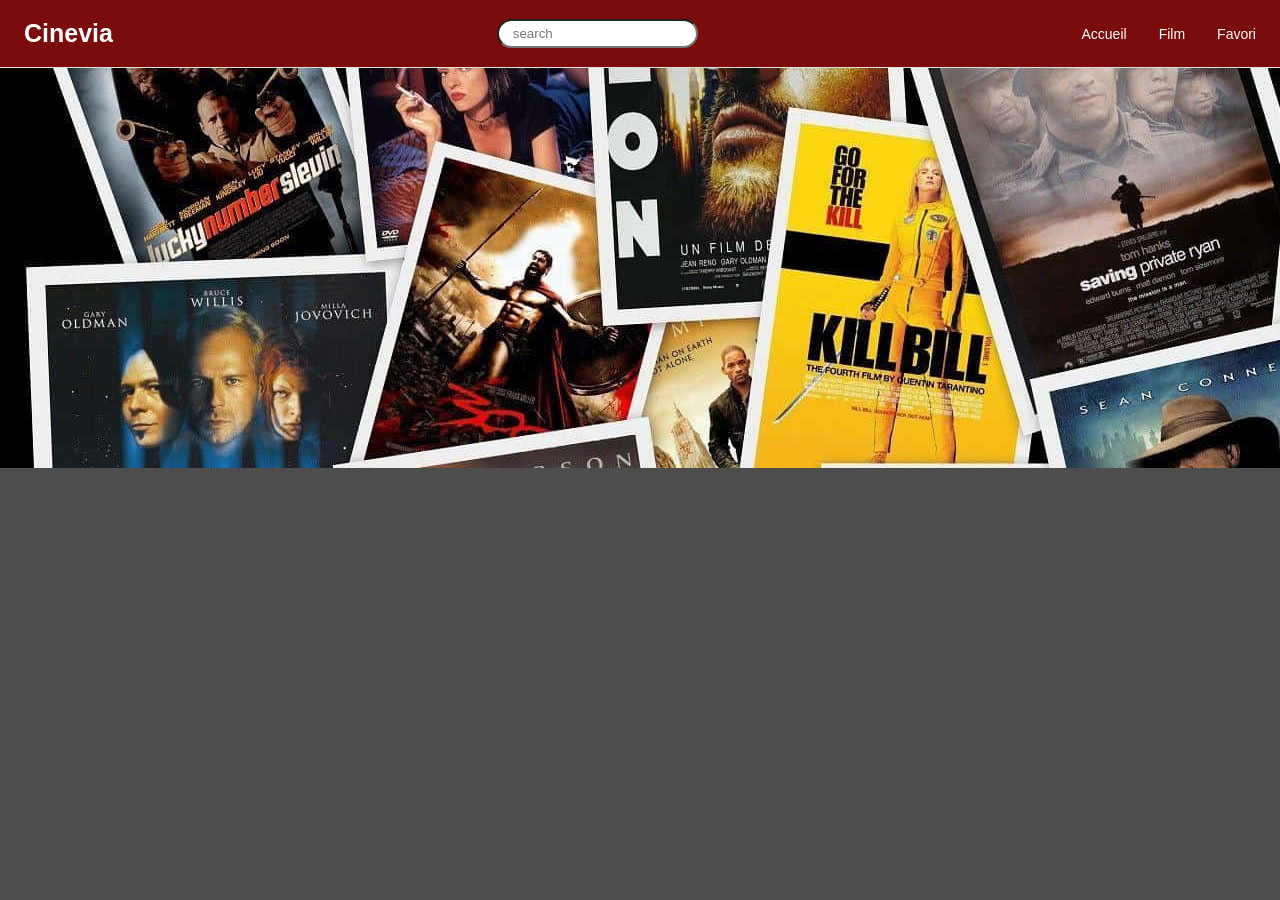
==== accueil.html @ 2629f738 "modified accueil and style" ====
<!DOCTYPE html>
<html lang="en">
<head>
    <meta charset="UTF-8">
    <meta name="viewport" content="width=device-width, initial-scale=1.0">
    <title>Document</title>
    <link rel="stylesheet" href="style.css">
</head>
<body>
<header>
   <div class="navbar">
     <h1 class="logo">Cinevia</h1>
        <input type="text" placeholder="search">
        <div class="menu">
            <ul class="nav-menu">
                <li><a href="#">Accueil</a></li>
                <li><a href="#">Film</a></li>
                <li><a href="#">Favori</a></li>
            </ul>
        </div>   
    </div>

</header>
<section class="hero">
<div class="hero-img">
    <h1>Decouvrez les meilleurs films</h1>
    
</div>
</section>
</body>
</html>
---- style.css ----
*{
    margin: 0;
    padding: 0;
    box-sizing: border-box;
}
body{
    font-family: Arial, Helvetica, sans-serif;
    background-color:#4D4D4D ;
}
html{
    scroll-behavior: smooth;
}

.navbar {
    border-bottom: 1px solid #e0e0e0;
    background-color: #7B0C0C;
    max-width: 7000px;
    margin: 0 ;
    height: 68px;
    display: flex;
    align-items: center;
    justify-content: space-between; 
    padding: 20px 24px;
    position: sticky;
    top: 0;
}
.logo{
    font-size: 25px;
    display: flex;
    padding-left: flex;
    align-items: center;
    gap: 8px;
    text-decoration: none;
    color: #ffffffff;
    text-align: right;
}
.navbar input[type="text"] {
    padding: 5px 14px;
    border-radius: 16px;


}
.nav-menu {
    list-style: none;
    display: flex;
    align-items: center;
    gap:32px;
}
.nav-menu a{
    text-decoration: none;
    color: #fff;
    font-size: 14px;
    font-weight: 500;
}

.hero {
    position: relative;
    height: 400px;
    overflow: hidden;
    display: flex;
    align-items: center;
    justify-content: center;
    
}
.hero-img {
    
width: 500%;
height: 200%;
background-image: url('image/movie-poster-background-q1zm830g0hfww2lk.jpg');
background-repeat: no-repeat;

}
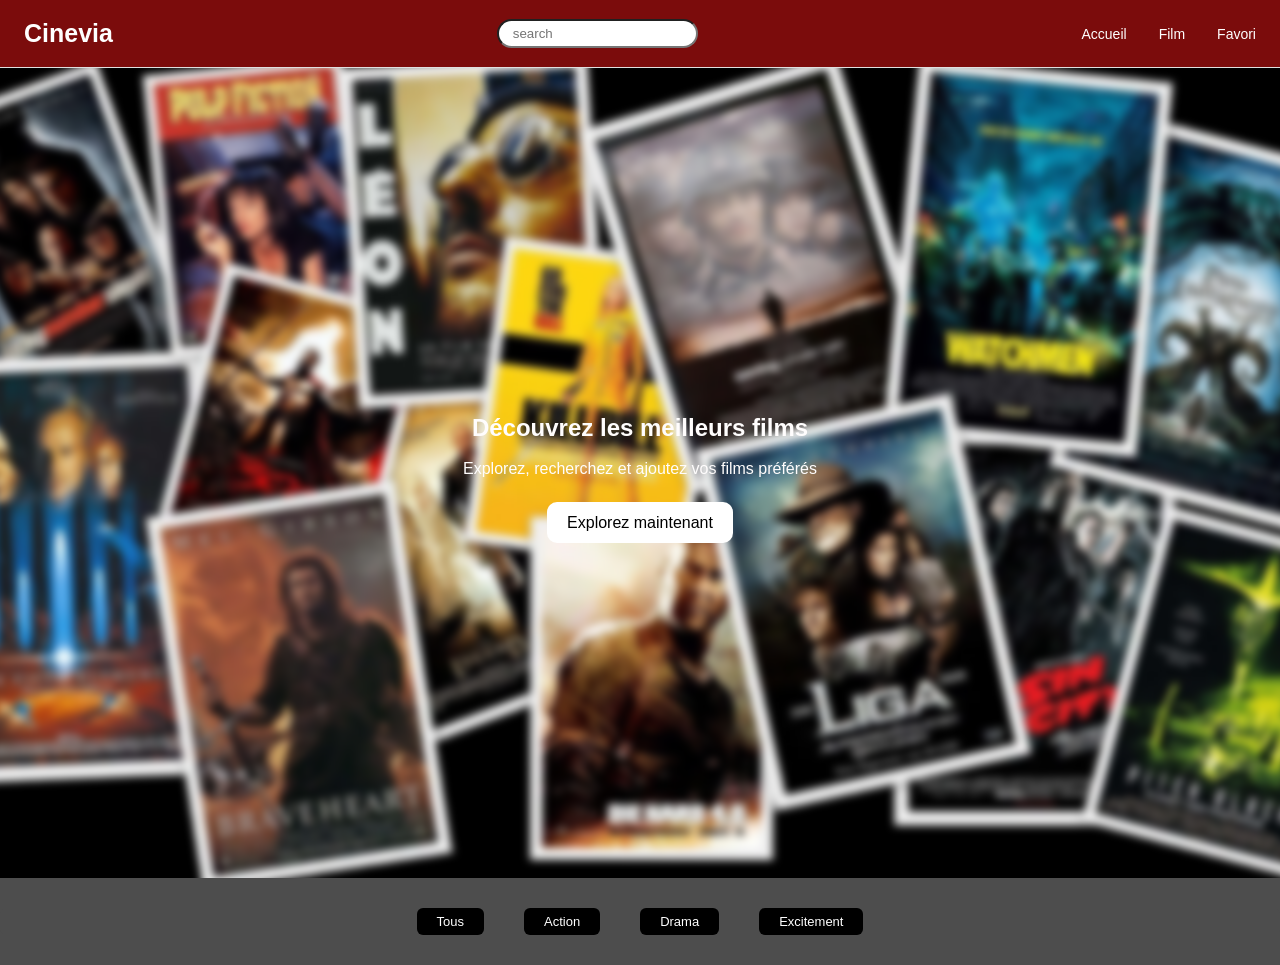
==== commit bde00ffa: "modified accueil and style" ====
--- a/accueil.html
+++ b/accueil.html
@@ -3,17 +3,17 @@
 <head>
     <meta charset="UTF-8">
     <meta name="viewport" content="width=device-width, initial-scale=1.0">
-    <title>Document</title>
+    <title>Cinevia</title>
     <link rel="stylesheet" href="style.css">
 </head>
 <body>
-<header>
+<header id="nav">
    <div class="navbar">
      <h1 class="logo">Cinevia</h1>
         <input type="text" placeholder="search">
         <div class="menu">
             <ul class="nav-menu">
-                <li><a href="#">Accueil</a></li>
+                <li><a href="#nav">Accueil</a></li>
                 <li><a href="#">Film</a></li>
                 <li><a href="#">Favori</a></li>
             </ul>
@@ -22,10 +22,30 @@
 
 </header>
 <section class="hero">
-<div class="hero-img">
-    <h1>Decouvrez les meilleurs films</h1>
+    <div class="hero-text">
+        <h1>Découvrez les meilleurs films</h1>
+        <br>
+        <p>
+            Explorez, recherchez et ajoutez vos films préférés
+        </p>
+        <br>
+        <div class="hero-buttons">
+            <a href="#" class="btn-exp">Explorez maintenant</a>
+        </div>
+    </div>
+    </section>
+    <section>
+        <div>
+            <ul class="hero-menu">
+                
+                <li><a href="#">Tous</a></li>
+                <li><a href="# ">Action</a></li>
+                <li><a href="#">Drama</a></li>
+                <li><a href="#">Excitement</a></li>
+            </ul>
+        </div>
+    </section>
     
-</div>
-</section>
+
 </body>
 </html>
--- a/style.css
+++ b/style.css
@@ -24,6 +24,7 @@
     padding: 20px 24px;
     position: sticky;
     top: 0;
+    z-index: 100;
 }
 .logo{
     font-size: 25px;
@@ -37,7 +38,7 @@
 }
 .navbar input[type="text"] {
     padding: 5px 14px;
-    border-radius: 16px;
+    border-radius: 15px;
 
 
 }
@@ -56,18 +57,69 @@
 
 .hero {
     position: relative;
-    height: 400px;
     overflow: hidden;
     display: flex;
     align-items: center;
+    height: 90vh;
     justify-content: center;
+    flex-direction: column;
+}
+.hero::before{
+    content: '';
+    position: absolute;
+    inset: 0;
+    background: url(image/movie-poster-background-q1zm830g0hfww2lk.jpg) center/ cover no-repeat ;
+    filter: blur(4px);
+    transform: scale(1.05);
+    z-index: 0;
     
 }
-.hero-img {
+.hero-text{
+    color: rgb(255, 253, 253);
+    text-align: center;
     
-width: 500%;
-height: 200%;
-background-image: url('image/movie-poster-background-q1zm830g0hfww2lk.jpg');
-background-repeat: no-repeat;
+    position: relative;
+    z-index: 0;
 
+    color : rgb(red, green, blue);
 }
+
+.hero-buttons{
+    margin-top: 5%;
+}
+
+.hero-menu{
+    background-color: #4D4D4D;
+    padding: 0;
+    position: relative;
+    list-style: none;
+    display: flex;
+    align-items: center;
+    gap:40px;
+    justify-content: center;
+    border: none;
+    margin: 30px auto ;
+    border-radius:6px;
+    z-index: 1;
+}
+
+.hero-menu li a{
+    display: inline-block;
+    padding: 6px 20px;
+    background-color: black;
+    color: #fff;
+    border: 1.5px;
+    border-radius: 6px;
+    font-size: 13px;
+    font-weight: 500;
+    text-decoration: none;
+    cursor: pointer;
+}
+.btn-exp{
+    background-color: white;
+    color: black;
+    padding: 12px 20px;
+    border-radius: 10px;
+    text-decoration: none;
+    transition: 0.3s;
+}
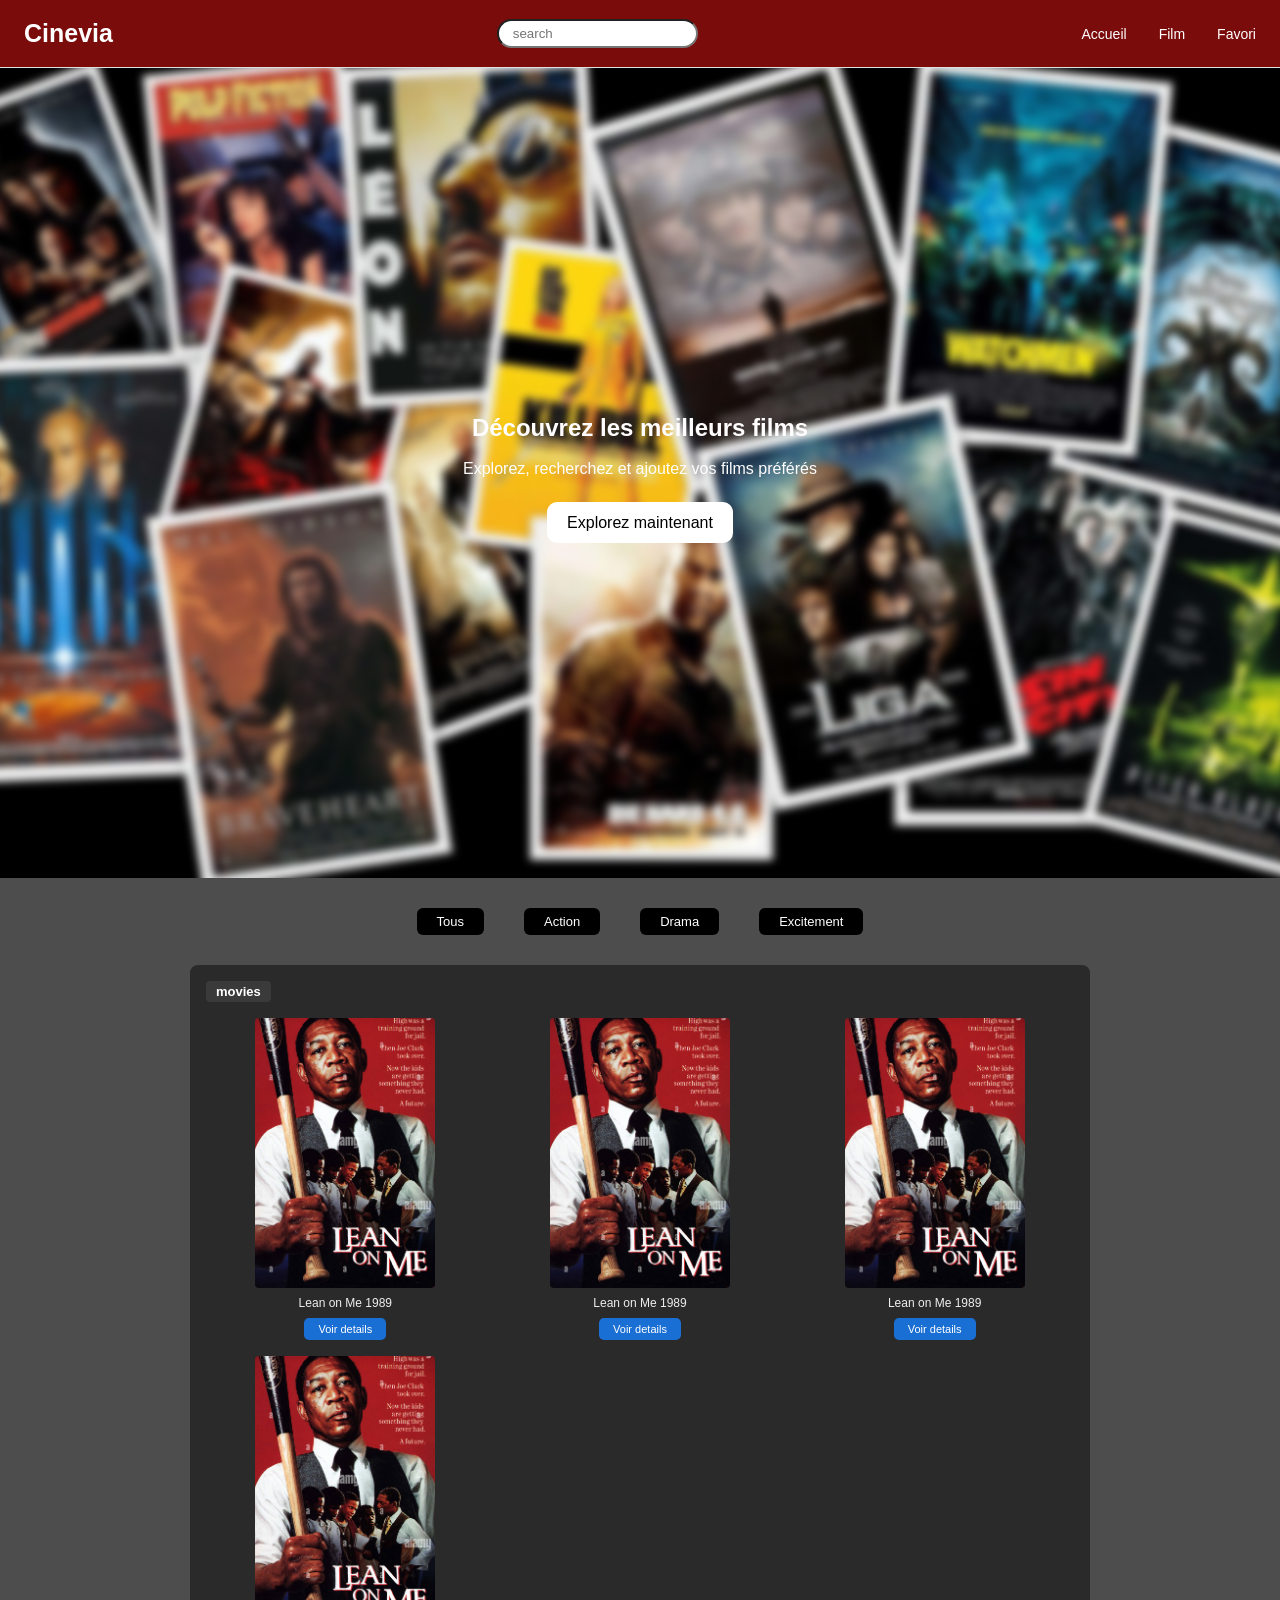
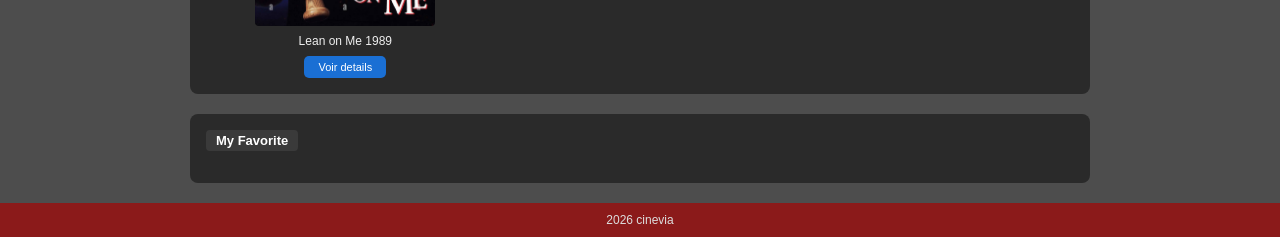
==== commit 5acf6c10: "modified accueil and style and somme pic and page detail" ====
--- a/accueil.html
+++ b/accueil.html
@@ -30,7 +30,7 @@
         </p>
         <br>
         <div class="hero-buttons">
-            <a href="#" class="btn-exp">Explorez maintenant</a>
+            <a href="#movie" class="btn-exp">Explorez maintenant</a>
         </div>
     </div>
     </section>
@@ -45,7 +45,53 @@
             </ul>
         </div>
     </section>
-    
+    <!-- MOVIES SECTION -->
+<section class="movies-section" id="movie">
+  <h2 class="section-title">movies</h2>
+  <div class="movies-grid">
+
+    <div class="movie-card">
+      <img src="image/lean-on-me-1989-poster-BKGHCT.jpg" alt="Lean on Me">
+      <p class="movie-title">Lean on Me 1989</p>
+      <a href="detail-film.html" class="btn-details">Voir details</a>
+    </div>
+
+    <div class="movie-card">
+      <img src="image/lean-on-me-1989-poster-BKGHCT.jpg" alt="Lean on Me">
+      <p class="movie-title">Lean on Me 1989</p>
+      <a href="detail-film.html" class="btn-details">Voir details</a>
+    </div>
+
+    <div class="movie-card">
+      <img src="image/lean-on-me-1989-poster-BKGHCT.jpg" alt="Lean on Me">
+      <p class="movie-title">Lean on Me 1989</p>
+      <a href="detail-film.html" class="btn-details">Voir details</a>
+    </div>
+
+   <div class="movie-card">
+      <img src="image/lean-on-me-1989-poster-BKGHCT.jpg" alt="Lean on Me">
+      <p class="movie-title">Lean on Me 1989</p>
+      <a href="detail-film.html" class="btn-details">Voir details</a>
+    </div>
+
+
+  </div>
+</section>
+<section class="favorite-section">
+  <h2 class="section-title">My Favorite</h2>
+  <div class="movies-grid">
+
+    <div class="movie-card">
+     
+    </div>
+
+  </div>
+</section>
+
+<!-- FOOTER -->
+<footer>
+  <p>2026 cinevia</p>
+</footer>
 
 </body>
 </html>
--- a/style.css
+++ b/style.css
@@ -1,4 +1,3 @@
-
 *{
     margin: 0;
     padding: 0;
@@ -123,3 +122,123 @@
     text-decoration: none;
     transition: 0.3s;
 }
+/* MOVIES & FAVORITE SECTIONS */
+.movies-section,
+.favorite-section {
+  background: #2a2a2a;
+  margin: 20px auto;
+  padding: 16px;
+  max-width: 900px;
+  border-radius: 8px;
+}
+
+.section-title {
+  color: #fff;
+  font-size: 13px;
+  background: #3a3a3a;
+  display: inline-block;
+  padding: 3px 10px;
+  border-radius: 4px;
+  margin-bottom: 16px;
+}
+
+/* GRID — 3 colonnes */
+.movies-grid {
+  display: grid;
+  grid-template-columns: repeat(3, 1fr);
+  gap: 16px;
+}
+
+/* MOVIE CARD */
+.movie-card {
+  display: flex;
+  flex-direction: column;
+  align-items: center;
+  gap: 8px;
+}
+
+.movie-card img {
+  width: 100%;
+  max-width: 180px;
+  aspect-ratio: 2/3;
+  object-fit: cover;
+  border-radius: 4px;
+}
+
+.movie-title {
+  color: #eee;
+  font-size: 12px;
+  text-align: center;
+}
+
+/* BOUTON VOIR DETAILS */
+.btn-details {
+  background-color: #1a6fd4;
+  color: white;
+  padding: 5px 14px;
+  border-radius: 5px;
+  font-size: 11px;
+  text-decoration: none;
+  transition: background 0.2s;
+}
+
+.btn-details:hover {
+  background-color: #1558b0;
+}
+.modal{
+    display: flex;
+    align-items: center;
+    gap: 30px;
+
+    max-width: 800px;
+    margin: 100px auto;
+    
+    background: rgba(90, 84, 84, 1);
+    padding: 20px;
+    border-radius: 15px;
+}
+
+.imag img{
+    width: 250px;
+    border-radius: 10px;
+    box-shadow: 100px;
+}
+
+.modal-content{
+    color: white;
+    text-align: left;
+}
+
+.modal-content h2{
+    font-size: 28px;
+    margin-bottom: 15px;
+}
+
+.modal-content p{
+    font-size: 14px;
+    line-height: 1.6;
+}
+
+.btn-fav{
+    margin-top: 20px;
+    margin-left: 300px;
+    padding: 12px 20px;
+    background: #1a6fd4;
+    border: none;
+    border-radius: 10px;
+    color: white;
+    cursor: pointer;
+}
+.modal-content img{
+    width: 30px;
+    height: 30px;
+    margin-left: 50%;
+}
+/* FOOTER */
+footer {
+  background: #8b1a1a;
+  text-align: center;
+  padding: 10px;
+  color: #ddd;
+  font-size: 12px;
+}
